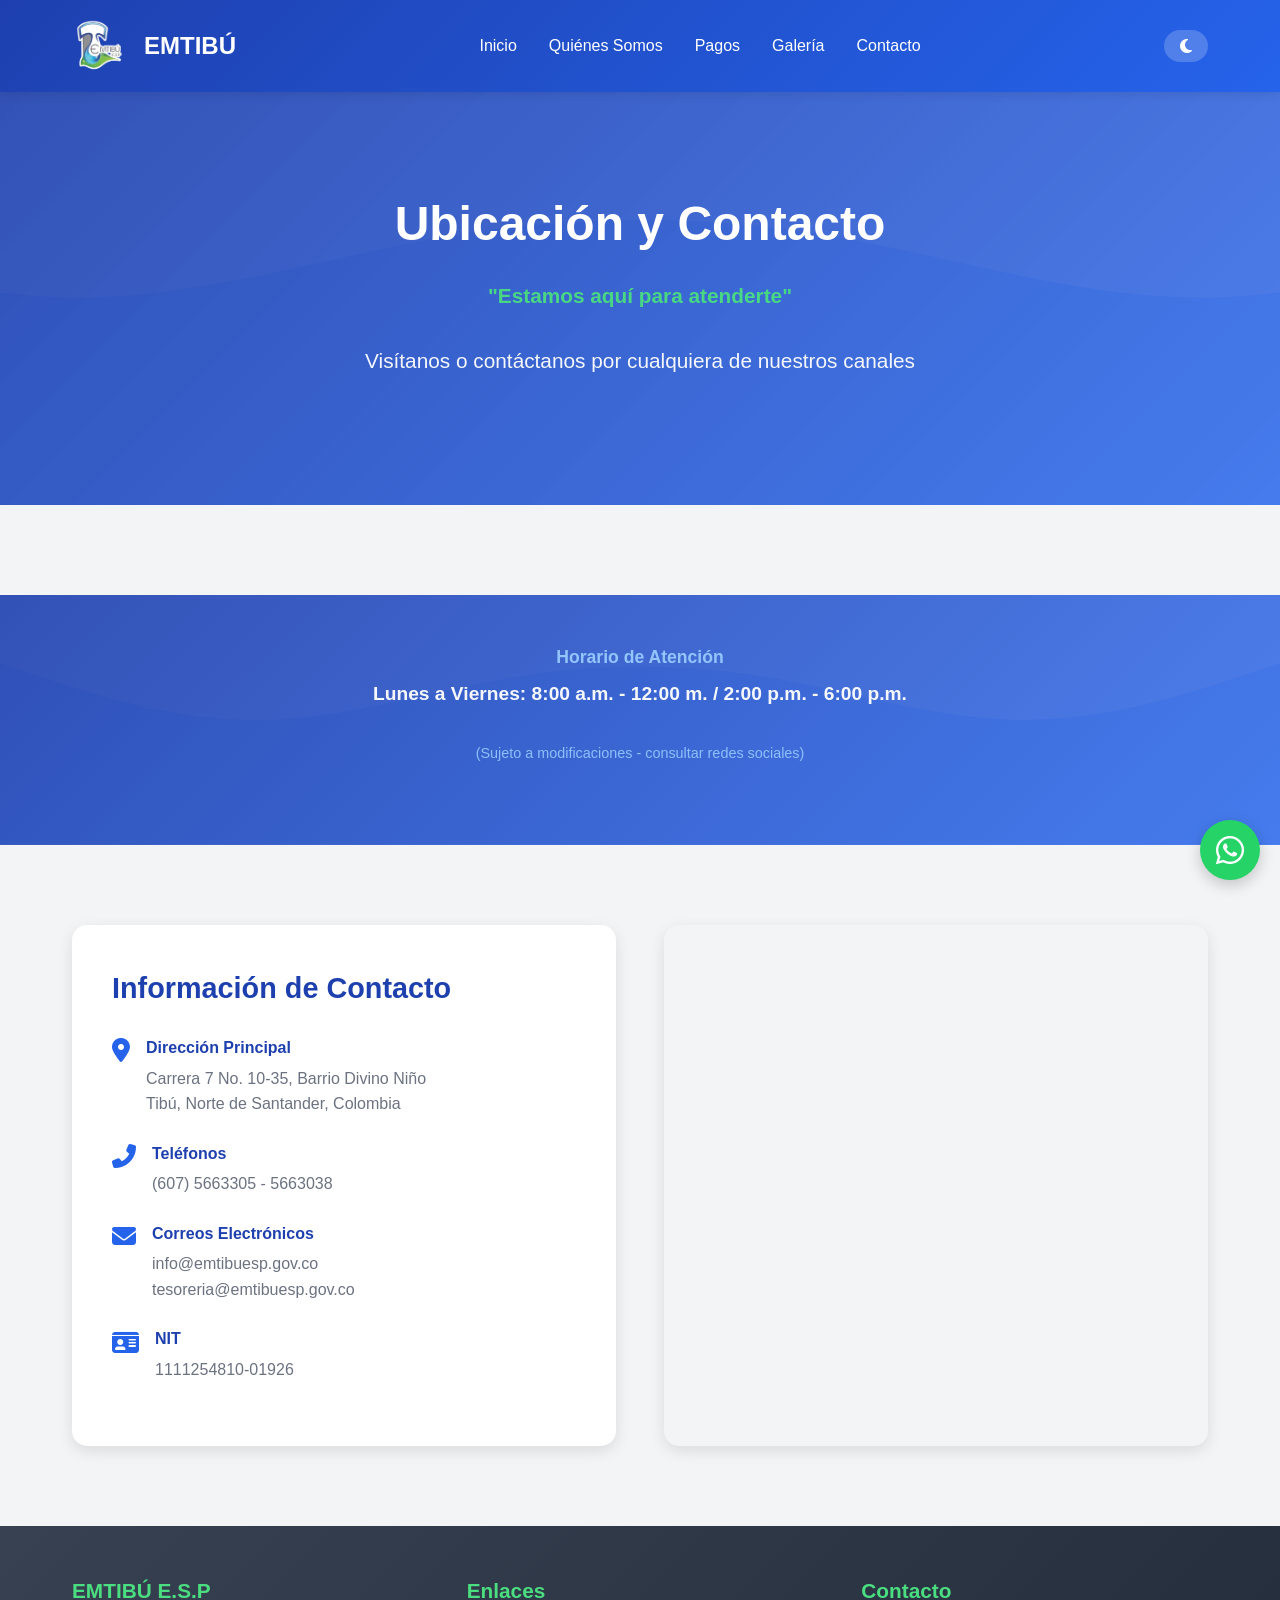
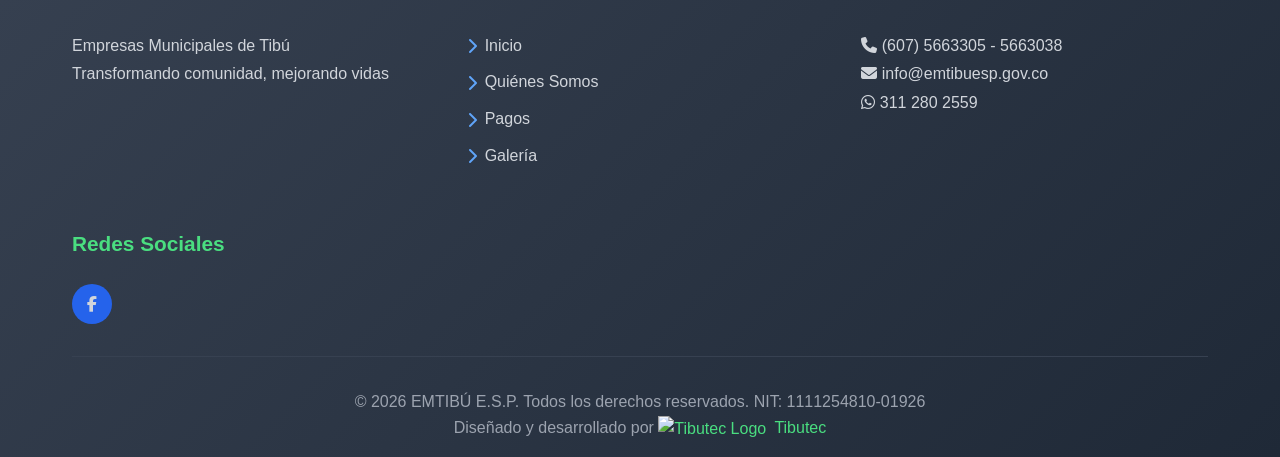
==== pages/contacto.html @ 5c6bcf32 "creacion y estructura archivos" ====
<!DOCTYPE html>
<html lang="es">
<head>
    <meta charset="UTF-8">
    <meta name="viewport" content="width=device-width, initial-scale=1.0">
    <meta name="description" content="Contacto EMTIBÚ E.S.P. Dirección, teléfonos, email y mapa de ubicación en Tibú, Norte de Santander.">
    <title>Contacto - EMTIBÚ E.S.P</title>
    <link rel="icon" type="image/png" href="../assets/logo.emtibu.PNG">
    <link rel="stylesheet" href="https://cdnjs.cloudflare.com/ajax/libs/font-awesome/6.4.0/css/all.min.css">
    <link rel="stylesheet" href="../css/styles.css">
</head>
<body>
    <header>
        <div class="container">
            <nav>
                <div class="logo">
                    <img src="../assets/logo.emtibu.PNG" alt="EMTIBÚ Logo">
                    <div class="logo-text">
                        <h1>EMTIBÚ</h1>
                        <!-- <span>Empresas Municipales de Tibú E.S.P</span> -->
                    </div>
                </div>
                <ul class="nav-links">
                    <li><a href="../index.html">Inicio</a></li>
                    <li><a href="nosotros.html">Quiénes Somos</a></li>
                    <li><a href="pagos.html">Pagos</a></li>
                    <li><a href="galeria.html">Galería</a></li>
                    <li><a href="contacto.html" class="active">Contacto</a></li>
                </ul>
                <div class="nav-controls">
                    <button class="theme-toggle">
                        <i class="fas fa-moon"></i>
                    </button>
                    <div class="mobile-menu">
                        <i class="fas fa-bars"></i>
                    </div>
                </div>
            </nav>
        </div>
    </header>

    <section class="hero">
        <div class="container">
            <h2>Ubicación y Contacto</h2>
            <p class="hero-slogan">"Estamos aquí para atenderte"</p>
            <p>Visítanos o contáctanos por cualquiera de nuestros canales</p>
        </div>
    </section>

    <section class="hero" style="padding: 3rem 0;">
        <div class="container" style="text-align: center;">
            <h3 style="font-size: 1.1rem; color: #93c5fd; margin-bottom: 0.5rem;">Horario de Atención</h3>
            <p style="font-size: 1.2rem; color: white; font-weight: bold;">Lunes a Viernes: 8:00 a.m. - 12:00 m. / 2:00 p.m. - 6:00 p.m.</p>
            <p style="font-size: 0.9rem; color: #93c5fd; margin-top: 0.5rem;">(Sujeto a modificaciones - consultar redes sociales)</p>
        </div>
    </section>

    <section class="contact" id="contacto">
        <div class="container">
            <div class="contact-content">
                <div class="contact-info-card">
                    <h3>Información de Contacto</h3>

                    <div class="contact-item">
                        <i class="fas fa-map-marker-alt"></i>
                        <div>
                            <strong>Dirección Principal</strong>
                            <p>Carrera 7 No. 10-35, Barrio Divino Niño<br>Tibú, Norte de Santander, Colombia</p>
                        </div>
                    </div>

                    <div class="contact-item">
                        <i class="fas fa-phone-alt"></i>
                        <div>
                            <strong>Teléfonos</strong>
                            <p><a href="tel:+576075663305">(607) 5663305 - 5663038</a></p>
                        </div>
                    </div>

                    <div class="contact-item">
                        <i class="fas fa-envelope"></i>
                        <div>
                            <strong>Correos Electrónicos</strong>
                            <p><a href="mailto:info@emtibuesp.gov.co">info@emtibuesp.gov.co</a><br><a href="mailto:tesoreria@emtibuesp.gov.co">tesoreria@emtibuesp.gov.co</a></p>
                        </div>
                    </div>

                    <div class="contact-item">
                        <i class="fas fa-id-card"></i>
                        <div>
                            <strong>NIT</strong>
                            <p>1111254810-01926</p>
                        </div>
                    </div>
                </div>

                <div class="map-container">
                    <iframe
                    src="https://www.google.com/maps/embed?pb=!1m18!1m12!1m3!1d3967.715950965266!2d-72.7396758!3d8.641849!2m3!1f0!2f0!3f0!3m2!1i1024!2i768!4f13.1!3m3!1m2!1s0x8e7c99f2863468f1%3A0x41ef8a700e850d81!2s8%C2%B038'30.7%22N%2072%C2%B044'13.6%22W!5e0!3m2!1ses!2sco!4v1751190000000"
                    allowfullscreen=""
                    loading="lazy"
                    referrerpolicy="no-referrer-when-downgrade"
                    title="Ubicación EMTIBÚ en Google Maps"
                    onerror="this.style.display='none'; document.getElementById('map-fallback').style.display='flex';">
                </iframe>
                <div class="map-fallback" id="map-fallback" style="display:none; background: linear-gradient(135deg, var(--azul-muy-claro), var(--verde-muy-claro)); border-radius: 15px; height: 450px; align-items: center; justify-content: center; flex-direction: column; box-shadow: 0 5px 15px rgba(0,0,0,0.1);">
                    <i class="fas fa-map-marked-alt" style="font-size: 5rem; color: var(--azul-primario); margin-bottom: 1rem;"></i>
                    <p style="color: var(--gris-medio); font-size: 1.2rem;">Mapa de Ubicación</p>
                    <small style="color: var(--gris-medio);">Tibú, Norte de Santander<br>Altitud: 68 msnm<br>Frontera con Venezuela</small>
                </div>
            </div>
        </div>
    </section>

    <footer>
        <div class="container">
            <div class="footer-content">
                <div class="footer-section">
                    <h3>EMTIBÚ E.S.P</h3>
                    <p>Empresas Municipales de Tibú<br>Transformando comunidad, mejorando vidas</p>
                </div>
                <div class="footer-section">
                    <h3>Enlaces</h3>
                    <ul>
                        <li><a href="../index.html"><i class="fas fa-chevron-right"></i> Inicio</a></li>
                        <li><a href="nosotros.html"><i class="fas fa-chevron-right"></i> Quiénes Somos</a></li>
                        <li><a href="pagos.html"><i class="fas fa-chevron-right"></i> Pagos</a></li>
                        <li><a href="galeria.html"><i class="fas fa-chevron-right"></i> Galería</a></li>
                    </ul>
                </div>
                <div class="footer-section">
                    <h3>Contacto</h3>
                    <p><i class="fas fa-phone"></i> (607) 5663305 - 5663038</p>
                    <p><i class="fas fa-envelope"></i> info@emtibuesp.gov.co</p>
                    <p><a href="https://wa.me/573112802559" target="_blank" rel="noopener" style="text-decoration: none; color: #d1d5db;"><i class="fab fa-whatsapp"></i> 311 280 2559</a></p>
                </div>
                <div class="footer-section">
                    <h3>Redes Sociales</h3>
                    <div class="footer-social">
                        <a href="https://www.facebook.com/emtibuesp" target="_blank" rel="noopener" title="Facebook"><i class="fab fa-facebook-f"></i></a>
                    </div>
                </div>
            </div>
            <div class="footer-bottom">
                <p>&copy; 2026 EMTIBÚ E.S.P. Todos los derechos reservados. NIT: 1111254810-01926</p>
                <p>Diseñado y desarrollado por <a href="https://tibutec.github.io/Tibutec/index.html" target="_blank" rel="noopener" style="text-decoration: none; color: #4ade80;"><img src="https://tibutec.github.io/Tibutec/img/logo.PNG" alt="Tibutec Logo" style="height: 16px; width: auto; vertical-align: middle; margin-right: 4px;"> Tibutec</a></p>
            </div>
        </div>
    </footer>
    
    <!-- Botón WhatsApp Flotante -->
    <a href="https://wa.me/573112802559" target="_blank" class="whatsapp-float" title="Contáctanos por WhatsApp">
        <i class="fab fa-whatsapp"></i>
    </a>
    <script src="../js/script.js"></script>
</body>
</html>
---- css/styles.css ----
:root {
    --azul-oscuro: #1e40af;
    --azul-primario: #2563eb;
    --azul-medio: #3b82f6;
    --azul-claro: #60a5fa;
    --azul-muy-claro: #dbeafe;
    --verde-primario: #22c55e;
    --verde-claro: #4ade80;
    --verde-muy-claro: #dcfce7;
    --gris-oscuro: #374151;
    --gris-medio: #6b7280;
    --gris-claro: #f3f4f6;
    --blanco: #ffffff;
}

/* Modo Oscuro */
body.dark-mode {
    --azul-muy-claro: #1e3a5f;
    --verde-muy-claro: #14532d;
    --gris-oscuro: #e5e7eb;
    --gris-medio: #9ca3af;
    --gris-claro: #111827;
    --blanco: #1f2937;
}

* {
    margin: 0;
    padding: 0;
    box-sizing: border-box;
}

body {
    font-family: 'Segoe UI', Tahoma, Geneva, Verdana, sans-serif;
    line-height: 1.6;
    color: var(--gris-oscuro);
    background-color: var(--gris-claro);
    transition: background-color 0.3s, color 0.3s;
}

/* Botón WhatsApp Flotante */
.whatsapp-float {
    position: fixed;
    bottom: 20px;
    right: 20px;
    width: 60px;
    height: 60px;
    background: #25d366;
    color: #ffffff;
    border-radius: 50%;
    display: flex;
    align-items: center;
    justify-content: center;
    font-size: 2rem;
    text-decoration: none;
    box-shadow: 0 5px 15px rgba(0,0,0,0.2);
    z-index: 1500;
    transition: all 0.3s;
}

.whatsapp-float:hover {
    background: #128c7e;
    transform: scale(1.1);
    box-shadow: 0 8px 20px rgba(0,0,0,0.3);
}

/* Botón Toggle Modo Oscuro */
.theme-toggle {
    background: rgba(255,255,255,0.2);
    color: var(--blanco);
    border: none;
    padding: 0.5rem 1rem;
    border-radius: 20px;
    font-size: 1rem;
    cursor: pointer;
    display: flex;
    align-items: center;
    gap: 0.5rem;
    transition: all 0.3s;
}

.theme-toggle:hover {
    background: rgba(255,255,255,0.3);
}

/* Navbar con botón de tema */
nav {
    display: flex;
    justify-content: space-between;
    align-items: center;
    padding: 1rem 0;
    gap: 1rem;
}

.nav-controls {
    display: flex;
    align-items: center;
    gap: 1rem;
}
/* Header y Navegación */
header {
    background: linear-gradient(135deg, var(--azul-oscuro) 0%, var(--azul-primario) 100%);
    color: var(--blanco);
    position: fixed;
    width: 100%;
    top: 0;
    z-index: 1000;
    box-shadow: 0 2px 10px rgba(0,0,0,0.1);
}
.container {
    max-width: 1200px;
    margin: 0 auto;
    padding: 0 2rem;
}
nav {
    display: flex;
    justify-content: space-between;
    align-items: center;
    padding: 1rem 0;
}
.logo {
    display: flex;
    align-items: center;
    gap: 1rem;
}
.logo img {
    height: 60px;
    width: auto;
}
.logo-text h1 {
    font-size: 1.5rem;
    font-weight: 700;
}
.logo-text span {
    font-size: 0.9rem;
    opacity: 0.9;
}
.nav-links {
    display: flex;
    list-style: none;
    gap: 2rem;
}
.nav-links a {
    color: var(--blanco);
    text-decoration: none;
    font-weight: 500;
    transition: color 0.3s;
    position: relative;
}
.nav-links a:hover {
    color: var(--verde-claro);
}
.nav-links a::after {
    content: '';
    position: absolute;
    bottom: -5px;
    left: 0;
    width: 0;
    height: 2px;
    background: var(--verde-primario);
    transition: width 0.3s;
}
.nav-links a:hover::after {
    width: 100%;
}
.mobile-menu {
    display: none;
    font-size: 1.5rem;
    cursor: pointer;
}
/* Hero Section */
.hero {
    margin-top: 90px;
    background: linear-gradient(135deg, rgba(30, 64, 175, 0.9) 0%, rgba(37, 99, 235, 0.8) 100%), 
                url('data:image/svg+xml,<svg xmlns="http://www.w3.org/2000/svg" viewBox="0 0 1440 320"><path fill="%2360a5fa" fill-opacity="0.3" d="M0,96L48,112C96,128,192,160,288,160C384,160,480,128,576,112C672,96,768,96,864,112C960,128,1056,160,1152,160C1248,160,1344,128,1392,112L1440,96L1440,320L1392,320C1344,320,1248,320,1152,320C1056,320,960,320,864,320C768,320,672,320,576,320C480,320,384,320,288,320C192,320,96,320,48,320L0,320Z"></path></svg>');
    background-size: cover;
    background-position: center;
    color: var(--blanco);
    padding: 6rem 0;
    text-align: center;
}
.hero h2 {
    font-size: 3rem;
    margin-bottom: 1rem;
    animation: fadeInUp 1s ease;
}
.hero p {
    font-size: 1.3rem;
    margin-bottom: 2rem;
    opacity: 0.95;
    animation: fadeInUp 1s ease 0.2s backwards;
}
.hero-slogan {
    font-size: 1.5rem;
    color: var(--verde-claro);
    font-weight: 600;
    margin-bottom: 2rem;
    animation: fadeInUp 1s ease 0.4s backwards;
}
.cta-buttons {
    display: flex;
    gap: 1rem;
    justify-content: center;
    flex-wrap: wrap;
    animation: fadeInUp 1s ease 0.6s backwards;
}
.btn {
    padding: 1rem 2rem;
    border: none;
    border-radius: 50px;
    font-size: 1rem;
    font-weight: 600;
    cursor: pointer;
    text-decoration: none;
    display: inline-block;
    transition: all 0.3s;
}
.btn-primary {
    background: var(--verde-primario);
    color: var(--blanco);
}
.btn-primary:hover {
    background: var(--verde-claro);
    transform: translateY(-3px);
    box-shadow: 0 10px 20px rgba(0,0,0,0.2);
}
.btn-secondary {
    background: transparent;
    color: var(--blanco);
    border: 2px solid var(--blanco);
}
.btn-secondary:hover {
    background: var(--blanco);
    color: var(--azul-oscuro);
}
/* Secciones Generales */
section {
    padding: 5rem 0;
}
.section-title {
    text-align: center;
    font-size: 2.5rem;
    color: var(--azul-oscuro);
    margin-bottom: 1rem;
    position: relative;
}
.section-title::after {
    content: '';
    display: block;
    width: 80px;
    height: 4px;
    background: linear-gradient(90deg, var(--azul-primario), var(--verde-primario));
    margin: 1rem auto;
    border-radius: 2px;
}
.section-subtitle {
    text-align: center;
    color: var(--gris-medio);
    font-size: 1.1rem;
    margin-bottom: 3rem;
}
/* Quiénes Somos */
.about {
    background: var(--blanco);
}
.about-content {
    display: grid;
    grid-template-columns: 1fr 1fr;
    gap: 4rem;
    align-items: center;
}
.about-text h3 {
    font-size: 2rem;
    color: var(--azul-oscuro);
    margin-bottom: 1.5rem;
}
.about-text p {
    margin-bottom: 1rem;
    color: var(--gris-medio);
    line-height: 1.8;
}
.about-image {
    position: relative;
}
.about-image-placeholder {
    background: linear-gradient(135deg, var(--azul-muy-claro), var(--verde-muy-claro));
    border-radius: 20px;
    padding: 3rem;
    text-align: center;
    box-shadow: 0 10px 30px rgba(0,0,0,0.1);
}
.about-image-placeholder i {
    font-size: 8rem;
    color: var(--azul-primario);
}
.stats {
    display: grid;
    grid-template-columns: repeat(3, 1fr);
    gap: 2rem;
    margin-top: 3rem;
}
.stat-item {
    text-align: center;
    padding: 1.5rem;
    background: var(--gris-claro);
    border-radius: 10px;
    border-bottom: 4px solid var(--verde-primario);
}
.stat-item h4 {
    font-size: 2.5rem;
    color: var(--azul-primario);
    margin-bottom: 0.5rem;
}
.stat-item p {
    color: var(--gris-medio);
    font-weight: 600;
}
/* Servicios */
.services {
    background: linear-gradient(135deg, var(--azul-muy-claro) 0%, var(--verde-muy-claro) 100%);
}
.services-grid {
    display: grid;
    grid-template-columns: repeat(auto-fit, minmax(300px, 1fr));
    gap: 2rem;
}
.service-card {
    background: var(--blanco);
    padding: 2.5rem;
    border-radius: 15px;
    text-align: center;
    box-shadow: 0 5px 15px rgba(0,0,0,0.1);
    transition: all 0.3s;
    border-top: 5px solid var(--azul-primario);
}
.service-card:nth-child(2) {
    border-top-color: var(--azul-medio);
}
.service-card:nth-child(3) {
    border-top-color: var(--verde-primario);
}
.service-card:hover {
    transform: translateY(-10px);
    box-shadow: 0 15px 30px rgba(0,0,0,0.15);
}
.service-icon {
    width: 80px;
    height: 80px;
    margin: 0 auto 1.5rem;
    background: linear-gradient(135deg, var(--azul-primario), var(--azul-medio));
    border-radius: 50%;
    display: flex;
    align-items: center;
    justify-content: center;
}
.service-card:nth-child(2) .service-icon {
    background: linear-gradient(135deg, var(--azul-medio), var(--azul-claro));
}
.service-card:nth-child(3) .service-icon {
    background: linear-gradient(135deg, var(--verde-primario), var(--verde-claro));
}
.service-icon i {
    font-size: 2.5rem;
    color: var(--blanco);
}
.service-card h3 {
    font-size: 1.5rem;
    color: var(--azul-oscuro);
    margin-bottom: 1rem;
}
.service-card p {
    color: var(--gris-medio);
    line-height: 1.6;
}
/* Misión y Visión */
.mission-vision {
    background: var(--blanco);
}
.mv-grid {
    display: grid;
    grid-template-columns: 1fr 1fr;
    gap: 3rem;
}
.mv-card {
    padding: 3rem;
    border-radius: 15px;
    position: relative;
    overflow: hidden;
}
.mission {
    background: linear-gradient(135deg, var(--azul-muy-claro), var(--blanco));
    border-left: 5px solid var(--azul-primario);
}
.vision {
    background: linear-gradient(135deg, var(--verde-muy-claro), var(--blanco));
    border-left: 5px solid var(--verde-primario);
}
.mv-card h3 {
    font-size: 2rem;
    color: var(--azul-oscuro);
    margin-bottom: 1.5rem;
    display: flex;
    align-items: center;
    gap: 1rem;
}
.mv-card h3 i {
    color: var(--azul-primario);
}
.vision h3 i {
    color: var(--verde-primario);
}
.mv-card p {
    color: var(--gris-medio);
    line-height: 1.8;
    font-size: 1.1rem;
}
/* Formas de Pago */
.payment {
    background: linear-gradient(135deg, var(--azul-oscuro), var(--azul-primario));
    color: var(--blanco);
}
.payment .section-title {
    color: var(--blanco);
}
.payment .section-title::after {
    background: var(--verde-claro);
}
.payment .section-subtitle {
    color: var(--azul-muy-claro);
}
.payment-methods {
    display: grid;
    grid-template-columns: repeat(auto-fit, minmax(250px, 1fr));
    gap: 2rem;
}
.payment-card {
    background: rgba(255,255,255,0.1);
    backdrop-filter: blur(10px);
    padding: 2rem;
    border-radius: 15px;
    text-align: center;
    border: 2px solid rgba(255,255,255,0.2);
    transition: all 0.3s;
}
.payment-card:hover {
    background: rgba(255,255,255,0.2);
    transform: translateY(-5px);
}
.payment-card i {
    font-size: 3rem;
    margin-bottom: 1rem;
    color: var(--verde-claro);
}
.payment-card h3 {
    font-size: 1.3rem;
    margin-bottom: 0.5rem;
}
.payment-card p {
    opacity: 1;
    font-size: 0.95rem;
    color: var(--blanco);
}
.pse-card {
    border: 2px solid var(--verde-claro);
    background: rgba(34, 197, 94, 0.1);
}
.btn-pse {
    background: var(--verde-primario);
    color: var(--blanco);
    border: none;
    padding: 0.9rem 2.5rem;
    border-radius: 50px;
    font-size: 1rem;
    font-weight: 600;
    cursor: pointer;
    transition: all 0.3s;
    width: 100%;
    max-width: 280px;
}
.btn-pse:hover {
    background: var(--verde-claro);
    transform: translateY(-3px);
    box-shadow: 0 10px 20px rgba(0,0,0,0.2);
}
.payment-guide {
    text-align: left;
    margin-top: 1.5rem;
}
.guide-step {
    display: flex;
    gap: 1.5rem;
    margin-bottom: 2rem;
    align-items: flex-start;
}
.step-number {
    width: 40px;
    height: 40px;
    background: var(--azul-primario);
    color: var(--blanco);
    border-radius: 50%;
    display: flex;
    align-items: center;
    justify-content: center;
    font-weight: 700;
    font-size: 1.1rem;
    flex-shrink: 0;
}
.payment .guide-step div h4 {
    color: var(--blanco);
    margin-bottom: 0.3rem;
}
.payment .guide-step div p {
    color: rgba(255,255,255,0.9);
    margin: 0;
}
.payment .payment-features h3 {
    color: var(--blanco);
}
.payment .feature-item {
    color: var(--blanco);
}
.payment .feature-item i {
    color: var(--verde-claro);
}
.payment-features {
    background: rgba(255,255,255,0.1);
    padding: 2rem;
    border-radius: 15px;
    margin-top: 3rem;
}
.pse-loading-overlay {
    display: none;
    position: fixed;
    z-index: 3000;
    top: 0;
    left: 0;
    width: 100%;
    height: 100%;
    background: linear-gradient(135deg, var(--azul-oscuro) 0%, var(--azul-primario) 100%);
    align-items: center;
    justify-content: center;
    flex-direction: column;
}
.pse-loading-overlay.active {
    display: flex;
}
.pse-loading-content {
    text-align: center;
    color: var(--blanco);
}
.pse-loading-content h3 {
    font-size: 1.8rem;
    margin: 1.5rem 0 0.5rem;
}
.pse-loading-content p {
    font-size: 1.1rem;
    opacity: 0.9;
}
.spinner {
    width: 70px;
    height: 70px;
    border: 6px solid rgba(255,255,255,0.2);
    border-top: 6px solid var(--blanco);
    border-radius: 50%;
    animation: spin 1s linear infinite;
    margin: 0 auto;
}
@keyframes spin {
    to { transform: rotate(360deg); }
}
.payment-features h3 {
    text-align: center;
    margin-bottom: 1.5rem;
    font-size: 1.5rem;
}
.features-grid {
    display: grid;
    grid-template-columns: repeat(auto-fit, minmax(200px, 1fr));
    gap: 1rem;
}
.feature-item {
    display: flex;
    align-items: center;
    gap: 0.5rem;
}
.feature-item i {
    color: var(--verde-claro);
}
/* Ubicación y Contacto */
.contact {
    background: var(--gris-claro);
}
.contact-content {
    display: grid;
    grid-template-columns: 1fr 1fr;
    gap: 3rem;
}
.contact-info-card {
    background: var(--blanco);
    padding: 2.5rem;
    border-radius: 15px;
    box-shadow: 0 5px 15px rgba(0,0,0,0.1);
}
.contact-info-card h3 {
    color: var(--azul-oscuro);
    margin-bottom: 1.5rem;
    font-size: 1.8rem;
}
.contact-item {
    display: flex;
    align-items: flex-start;
    gap: 1rem;
    margin-bottom: 1.5rem;
}
.contact-item i {
    font-size: 1.5rem;
    color: var(--azul-primario);
    margin-top: 0.2rem;
}
.contact-item div strong {
    color: var(--azul-oscuro);
    display: block;
    margin-bottom: 0.3rem;
}
.contact-item div p, .contact-item div a {
    color: var(--gris-medio);
    text-decoration: none;
    transition: color 0.3s;
}
.contact-item div a:hover {
    color: var(--azul-primario);
}
.map-placeholder {
    background: linear-gradient(135deg, var(--azul-muy-claro), var(--verde-muy-claro));
    border-radius: 15px;
    height: 100%;
    min-height: 400px;
    display: flex;
    align-items: center;
    justify-content: center;
    flex-direction: column;
    box-shadow: 0 5px 15px rgba(0,0,0,0.1);
}
.map-container {
    border-radius: 15px;
    overflow: hidden;
    box-shadow: 0 5px 15px rgba(0,0,0,0.1);
}
.map-container iframe {
    width: 100%;
    height: 450px;
    border: none;
    display: block;
}
.map-placeholder i {
    font-size: 5rem;
    color: var(--azul-primario);
    margin-bottom: 1rem;
}
.map-placeholder p {
    color: var(--gris-medio);
    font-size: 1.2rem;
}
/* Footer */
footer {
    background: linear-gradient(135deg, var(--gris-oscuro), #1f2937);
    color: var(--blanco);
    padding: 3rem 0 1rem;
}
.footer-content {
    display: grid;
    grid-template-columns: repeat(auto-fit, minmax(250px, 1fr));
    gap: 3rem;
    margin-bottom: 2rem;
}
.footer-section h3 {
    color: var(--verde-claro);
    margin-bottom: 1.5rem;
    font-size: 1.3rem;
}
.footer-section p, .footer-section a {
    color: #d1d5db;
    text-decoration: none;
    line-height: 1.8;
    transition: color 0.3s;
}
.footer-section a:hover {
    color: var(--verde-claro);
}
.footer-section ul {
    list-style: none;
}
.footer-section ul li {
    margin-bottom: 0.5rem;
}
.footer-section ul li a {
    display: flex;
    align-items: center;
    gap: 0.5rem;
}
.footer-section ul li a i {
    color: var(--azul-claro);
}
.footer-bottom {
    border-top: 1px solid #374151;
    padding-top: 2rem;
    text-align: center;
    color: #9ca3af;
}
.footer-social {
    display: flex;
    gap: 1rem;
    margin-top: 1rem;
}
.footer-social a {
    width: 40px;
    height: 40px;
    background: var(--azul-primario);
    border-radius: 50%;
    display: flex;
    align-items: center;
    justify-content: center;
    transition: all 0.3s;
}
.footer-social a:hover {
    background: var(--verde-primario);
    transform: translateY(-3px);
}
/* Animaciones */
@keyframes fadeInUp {
    from {
        opacity: 0;
        transform: translateY(30px);
    }
    to {
        opacity: 1;
        transform: translateY(0);
    }
}
/* Galería */
.gallery {
    background: var(--blanco);
}
.gallery-grid {
    display: grid;
    grid-template-columns: repeat(3, 1fr);
    grid-auto-rows: 250px;
    gap: 1rem;
}
.gallery-item {
    position: relative;
    overflow: hidden;
    border-radius: 15px;
    cursor: pointer;
    box-shadow: 0 5px 15px rgba(0,0,0,0.1);
    transition: all 0.3s;
}
.gallery-item:hover {
    transform: translateY(-5px);
    box-shadow: 0 15px 30px rgba(0,0,0,0.2);
}
.gallery-item img {
    width: 100%;
    height: 100%;
    object-fit: cover;
    transition: transform 0.5s;
}
.gallery-item:hover img {
    transform: scale(1.1);
}
.gallery-overlay {
    position: absolute;
    top: 0;
    left: 0;
    width: 100%;
    height: 100%;
    background: rgba(0,0,0,0.4);
    display: flex;
    align-items: center;
    justify-content: center;
    opacity: 0;
    transition: opacity 0.3s;
}
.gallery-item:hover .gallery-overlay {
    opacity: 1;
}
.gallery-overlay i {
    font-size: 3rem;
    color: var(--blanco);
}
/* Lightbox */
.lightbox {
    display: none;
    position: fixed;
    z-index: 2000;
    top: 0;
    left: 0;
    width: 100%;
    height: 100%;
    background: rgba(0,0,0,0.9);
    align-items: center;
    justify-content: center;
}
.lightbox.active {
    display: flex;
}
.lightbox-img {
    max-width: 90%;
    max-height: 90%;
    object-fit: contain;
    border-radius: 10px;
}
.lightbox-close {
    position: absolute;
    top: 20px;
    right: 40px;
    font-size: 3rem;
    color: var(--blanco);
    cursor: pointer;
    font-weight: bold;
    line-height: 1;
    transition: color 0.3s;
}
.lightbox-close:hover {
    color: var(--verde-claro);
}
/* Videos */
.gallery-videos {
    background: var(--blanco);
}
.videos-grid {
    display: grid;
    grid-template-columns: repeat(auto-fit, minmax(300px, 1fr));
    gap: 2rem;
}
.video-card {
    background: var(--gris-claro);
    border-radius: 15px;
    overflow: hidden;
    box-shadow: 0 5px 15px rgba(0,0,0,0.1);
    transition: all 0.3s;
}
.video-card:hover {
    transform: translateY(-5px);
    box-shadow: 0 15px 30px rgba(0,0,0,0.2);
}
.video-card a {
    text-decoration: none;
    color: inherit;
    display: block;
}
.video-thumb {
    position: relative;
    height: 200px;
    background: linear-gradient(135deg, var(--azul-primario), var(--azul-oscuro));
    display: flex;
    align-items: center;
    justify-content: center;
    gap: 1rem;
}
.video-thumb i:first-child {
    font-size: 3rem;
    color: var(--blanco);
}
.video-thumb i:last-child {
    font-size: 4rem;
    color: var(--verde-claro);
    opacity: 0.9;
}
.video-card p {
    padding: 1rem;
    text-align: center;
    color: var(--gris-oscuro);
    font-weight: 600;
}
/* Responsive */
@media (max-width: 768px) {
    .nav-links {
        display: none;
    }
    .mobile-menu {
        display: block;
    }
    .hero {
        margin-top: 100px;
        padding: 3rem 0;
    }
    .hero h2 {
        font-size: 2rem;
    }
    .hero p {
        font-size: 1rem;
    }
    .about-content,
    .mv-grid,
    .contact-content {
        grid-template-columns: 1fr;
    }
    .stats {
        grid-template-columns: 1fr;
    }
    .gallery-grid {
        grid-template-columns: repeat(2, 1fr);
        grid-auto-rows: 200px;
    }
}

@media (max-width: 480px) {
    .gallery-grid {
        grid-template-columns: 1fr;
        grid-auto-rows: 250px;
    }
}

/* Estilos adicionales para modo oscuro */
body.dark-mode .about,
body.dark-mode .services,
body.dark-mode .gallery,
body.dark-mode .gallery-videos,
body.dark-mode .contact {
    background-color: var(--gris-claro);
}

body.dark-mode .service-card,
body.dark-mode .contact-info-card,
body.dark-mode .video-card {
    background-color: var(--blanco);
    box-shadow: 0 5px 15px rgba(0,0,0,0.3);
}

body.dark-mode footer {
    background: linear-gradient(135deg, #0f172a, #1e293b);
}

body.dark-mode .stat-item {
    background-color: #374151;
}

body.dark-mode .mission {
    background: linear-gradient(135deg, #1e3a5f, #1f2937);
}

body.dark-mode .vision {
    background: linear-gradient(135deg, #14532d, #1f2937);
}

body.dark-mode .payment-card {
    background: rgba(0,0,0,0.2);
}

body.dark-mode .payment-features {
    background: rgba(0,0,0,0.2);
}

body.dark-mode .btn-secondary {
    background: transparent;
    color: var(--blanco);
    border-color: var(--blanco);
}

body.dark-mode .btn-secondary:hover {
    background: var(--blanco);
    color: var(--azul-oscuro);
}
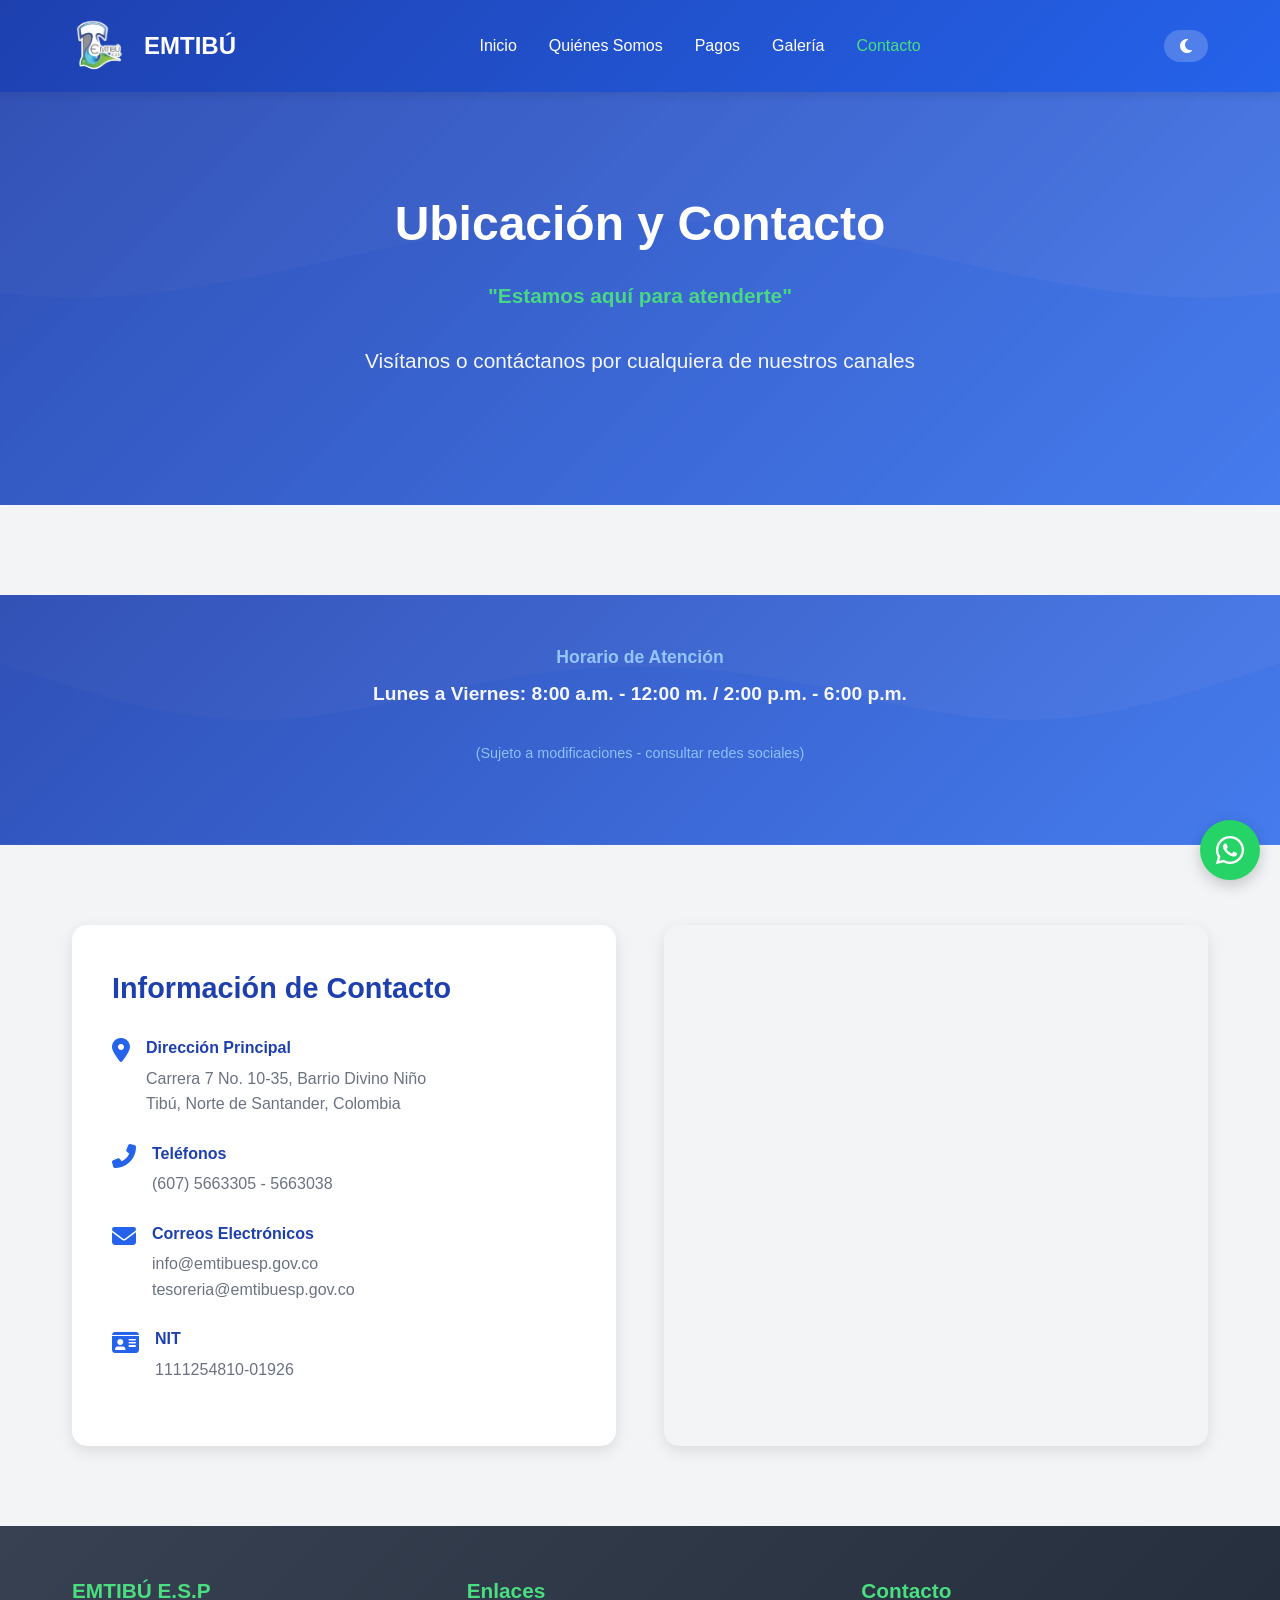
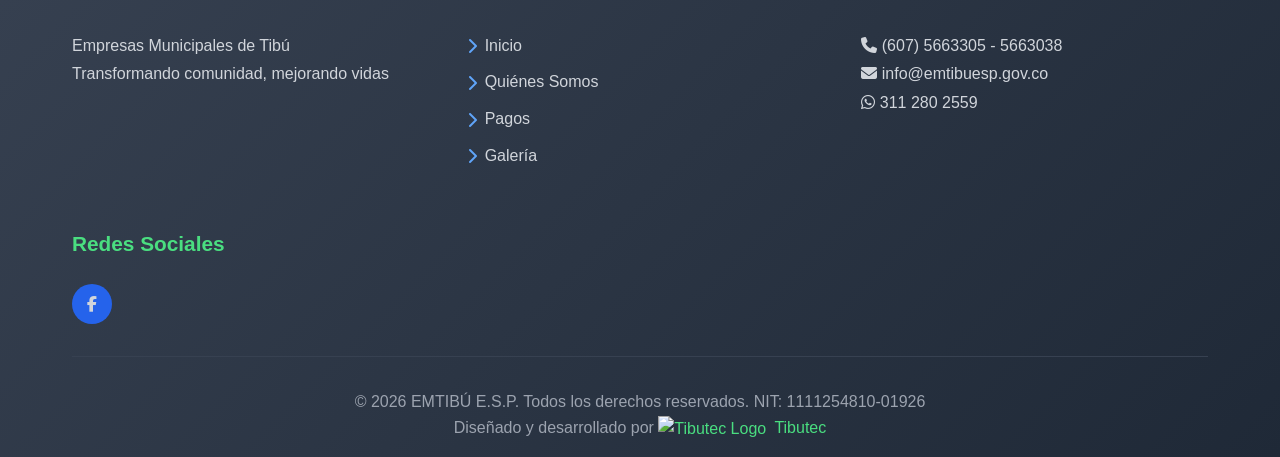
==== commit 3c0c7e6f: "refactor(frontend): split css into modules and update frontend assets - Split monolithic css/styles." ====
--- a/pages/contacto.html
+++ b/pages/contacto.html
@@ -7,19 +7,19 @@
     <title>Contacto - EMTIBÚ E.S.P</title>
     <link rel="icon" type="image/png" href="../assets/logo.emtibu.PNG">
     <link rel="stylesheet" href="https://cdnjs.cloudflare.com/ajax/libs/font-awesome/6.4.0/css/all.min.css">
-    <link rel="stylesheet" href="../css/styles.css">
+    <link rel="stylesheet" href="../css/main.css">
 </head>
 <body>
     <header>
         <div class="container">
             <nav>
-                <div class="logo">
+                <a href="../index.html" class="logo" style="text-decoration: none;">
                     <img src="../assets/logo.emtibu.PNG" alt="EMTIBÚ Logo">
                     <div class="logo-text">
                         <h1>EMTIBÚ</h1>
                         <!-- <span>Empresas Municipales de Tibú E.S.P</span> -->
                     </div>
-                </div>
+                </a>
                 <ul class="nav-links">
                     <li><a href="../index.html">Inicio</a></li>
                     <li><a href="nosotros.html">Quiénes Somos</a></li>
--- a/css/main.css
+++ b/css/main.css
@@ -0,0 +1,22 @@
+/* Archivo principal CSS - Importa todos los módulos */
+
+/* Variables primero */
+@import "variables.css";
+
+/* Base y utilidades */
+@import "base.css";
+@import "utilities.css";
+
+/* Componentes estructurales */
+@import "header.css";
+@import "hero.css";
+
+/* Secciones de contenido */
+@import "sections.css";
+@import "gallery.css";
+@import "contact.css";
+@import "footer.css";
+
+/* Responsive y modo oscuro */
+@import "responsive.css";
+@import "dark-mode.css";
